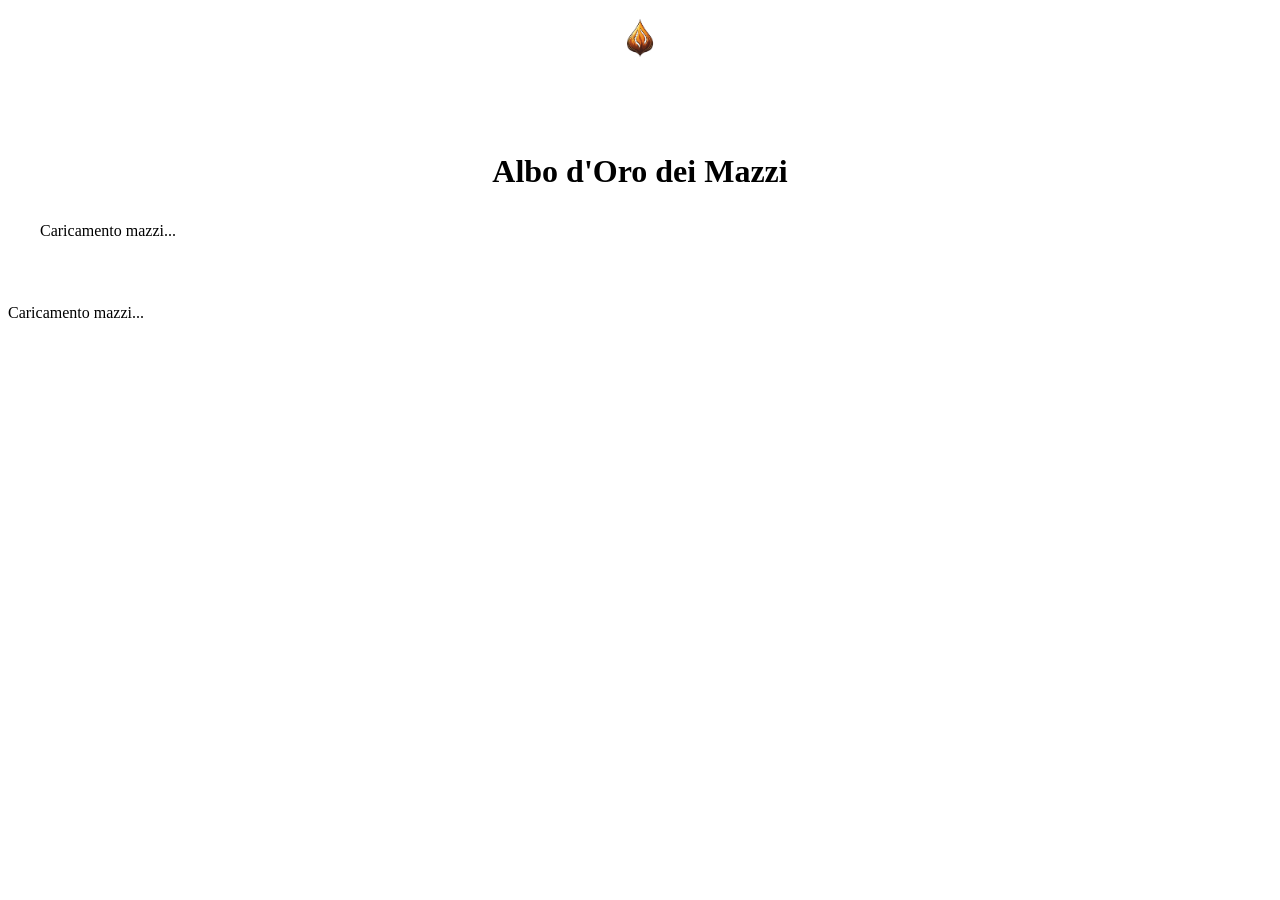
==== albodoro.html @ 2f6ccc67 "Create albodoro.html" ====
<!DOCTYPE html>
<html lang="it">
<head>
  <meta charset="UTF-8" />
  <title>Albo d'Oro dei Mazzi</title>
  <style>
    body
    body {
      margin: 0;
      padding: 0;
      font-family: Arial, sans-serif;
      background-image: url('sfondo.jpg');
      background-size: cover;
      background-attachment: fixed;
      background-position: center;
      color: #222;
    }
    header {
      display: flex;
      align-items: center;
      justify-content: center;
      height: 60px;
    }
    header button {
      border: none;
      background: none;
      cursor: pointer;
      padding: 0;
    }
    header img {
      height: 50px;
      display: block;
    }
    main {
      max-width: 1200px;
      margin: 2em auto;
      background: rgba(255 255 255 / 0.85);
      padding: 2em;
      border-radius: 10px;
    }
    h1 {
      text-align: center;
      margin-bottom: 1em;
    }
    .mazzo {
      background: white;
      border-radius: 8px;
      padding: 1em;
      margin-bottom: 2em;
      max-width: 800px;
      box-shadow: 0 0 10px rgba(0,0,0,0.1);
    }
    .mazzo-header {
      font-weight: bold;
      margin-bottom: 1em;
    }
    .carte {
      display: flex;
      flex-wrap: wrap;
      gap: 10px;
    }
    .carte img {
      width: 80px;
      height: auto;
      border-radius: 6px;
      cursor: pointer;
      transition: transform 0.2s;
      border: 1px solid #aaa;
    }
    .carte img:hover {
      transform: scale(1.2);
    }
    #popupCarta {
      display: none;
      position: fixed;
      top: 50%; left: 50%;
      transform: translate(-50%, -50%);
      background: transparent;
      z-index: 9999;
    }
    #popupCarta img {
      max-width: 90vw;
      max-height: 80vh;
      border-radius: 10px;
    }
  </style>
</head>
<body>
  <header>
    <button onclick="window.location.href='home.html'">
      <img src="logo.jpg" alt="Home">
    </button>
  </header>
  <main>
    <h1>Albo d'Oro dei Mazzi</h1>
    <div id="listaMazzi">Caricamento mazzi...</div>
  </main>
  <div id="listaMazzi">Caricamento mazzi...</div>

  <div id="popupCarta" onclick="this.style.display='none'">
    <img src="" alt="Carta Ingrandita" />
  </div>

  <script type="module">
    import { initializeApp } from "https://www.gstatic.com/firebasejs/12.0.0/firebase-app.js";
    import { getDatabase, ref, child, get } from "https://www.gstatic.com/firebasejs/12.0.0/firebase-database.js";

    const firebaseConfig = {
      apiKey: "AIzaSyAVDt2e7O1cUVCFCKuet1ohIvpBdJjTnZo",
      authDomain: "albo-d-oro-vita-tgc.firebaseapp.com",
      projectId: "albo-d-oro-vita-tgc",
      storageBucket: "albo-d-oro-vita-tgc.firebasestorage.app",
      messagingSenderId: "750854799573",
      appId: "1:750854799573:web:416499f272bee07d6f625c",
      databaseURL: "https://albo-d-oro-vita-tgc-default-rtdb.europe-west1.firebasedatabase.app/"
    };

    const app = initializeApp(firebaseConfig);
    const db = getDatabase(app);

    let cardsDatabase = [];

    async function caricaCards() {
      const res = await fetch('cards.json');
      cardsDatabase = await res.json();
    }

    function mostraPopup(src) {
      const popup = document.getElementById('popupCarta');
      popup.querySelector('img').src = src;
      popup.style.display = 'block';
    }

    async function caricaMazzi() {
      await caricaCards();
      const listaDiv = document.getElementById('listaMazzi');
      listaDiv.textContent = 'Caricamento mazzi in corso...';

      try {
        const snapshot = await get(child(ref(db), "mazzi"));
        if (!snapshot.exists()) {
          listaDiv.textContent = 'Nessun mazzo caricato.';
          return;
        }

        const data = snapshot.val();
        const mazziArray = Object.values(data).sort((a, b) => b.timestamp - a.timestamp);

        listaDiv.innerHTML = '';

        mazziArray.forEach(m => {
          const mazzoDiv = document.createElement('div');
          mazzoDiv.className = 'mazzo';

          const header = document.createElement('div');
          header.className = 'mazzo-header';
          header.innerText = `Utente: ${escapeHtml(m.username)} - Mazzo: ${escapeHtml(m.nomeMazzo)}`;
          mazzoDiv.appendChild(header);

          const carteContainer = document.createElement('div');
          carteContainer.className = 'carte';

          for (const nomeCarta in m.mazzo) {
            const carta = cardsDatabase.find(c => c['NOME CARTA'] === nomeCarta);
            if (!carta) continue;

            const numero = carta['N.'];
            const quantita = m.mazzo[nomeCarta];

            for (let i = 0; i < quantita; i++) {
              const img = document.createElement('img');
              img.src = `img/${numero}.jpg`;
              img.alt = nomeCarta;
              img.title = nomeCarta;
              img.onclick = () => mostraPopup(img.src);
              carteContainer.appendChild(img);
            }
          }

          mazzoDiv.appendChild(carteContainer);
          listaDiv.appendChild(mazzoDiv);
        });

      } catch (e) {
        listaDiv.textContent = 'Errore nel caricamento: ' + e.message;
      }
    }

    function escapeHtml(text) {
      return text
        .replace(/&/g, "&amp;")
        .replace(/</g, "&lt;")
        .replace(/>/g, "&gt;");
    }

    caricaMazzi();
  </script>
</body>
</html>
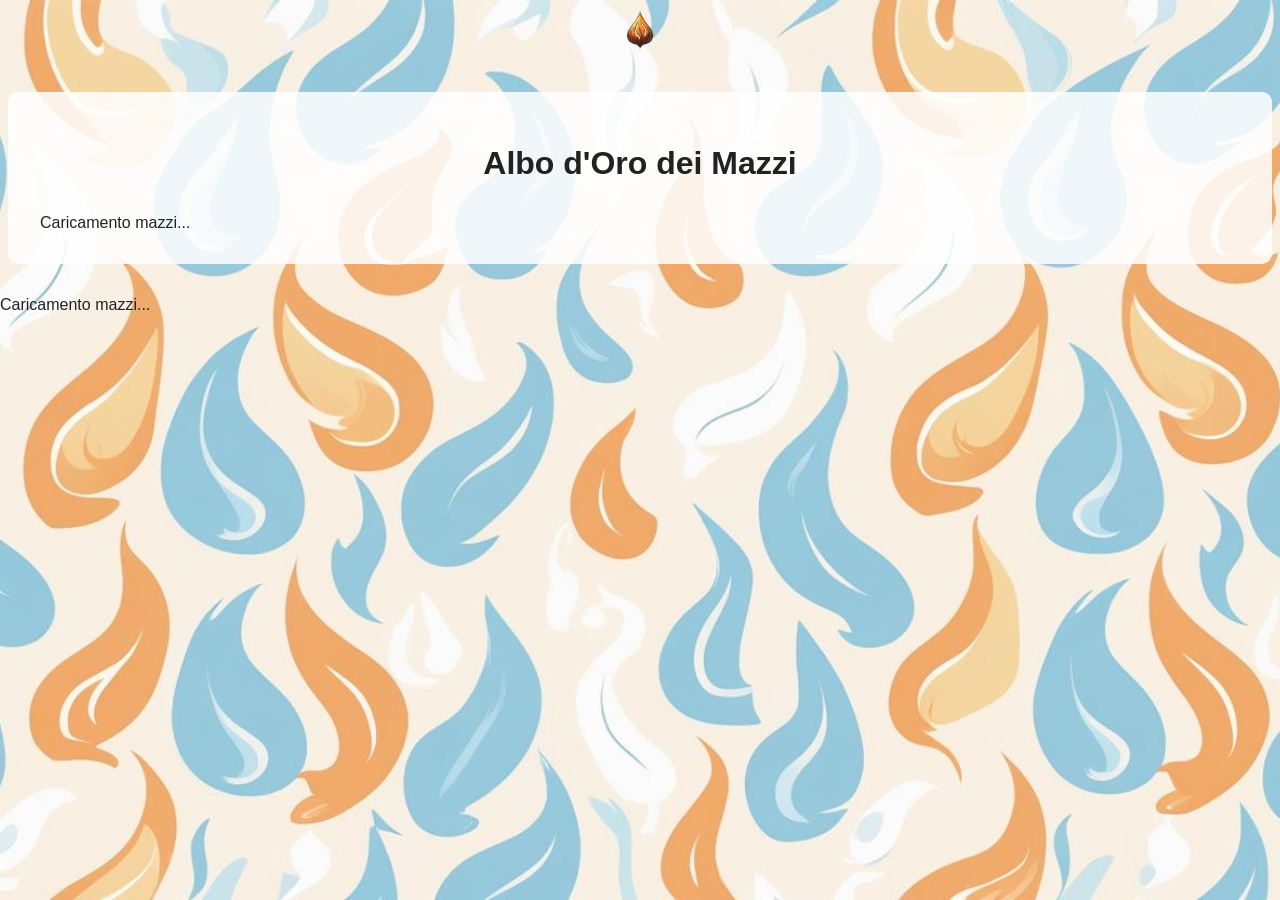
==== commit 86748e54: "Update albodoro.html" ====
--- a/albodoro.html
+++ b/albodoro.html
@@ -4,7 +4,6 @@
   <meta charset="UTF-8" />
   <title>Albo d'Oro dei Mazzi</title>
   <style>
-    body
     body {
       margin: 0;
       padding: 0;
@@ -164,7 +163,7 @@
             const carta = cardsDatabase.find(c => c['NOME CARTA'] === nomeCarta);
             if (!carta) continue;
 
-            const numero = carta['N.'];
+            const numero = carta['ID'];
             const quantita = m.mazzo[nomeCarta];
 
             for (let i = 0; i < quantita; i++) {
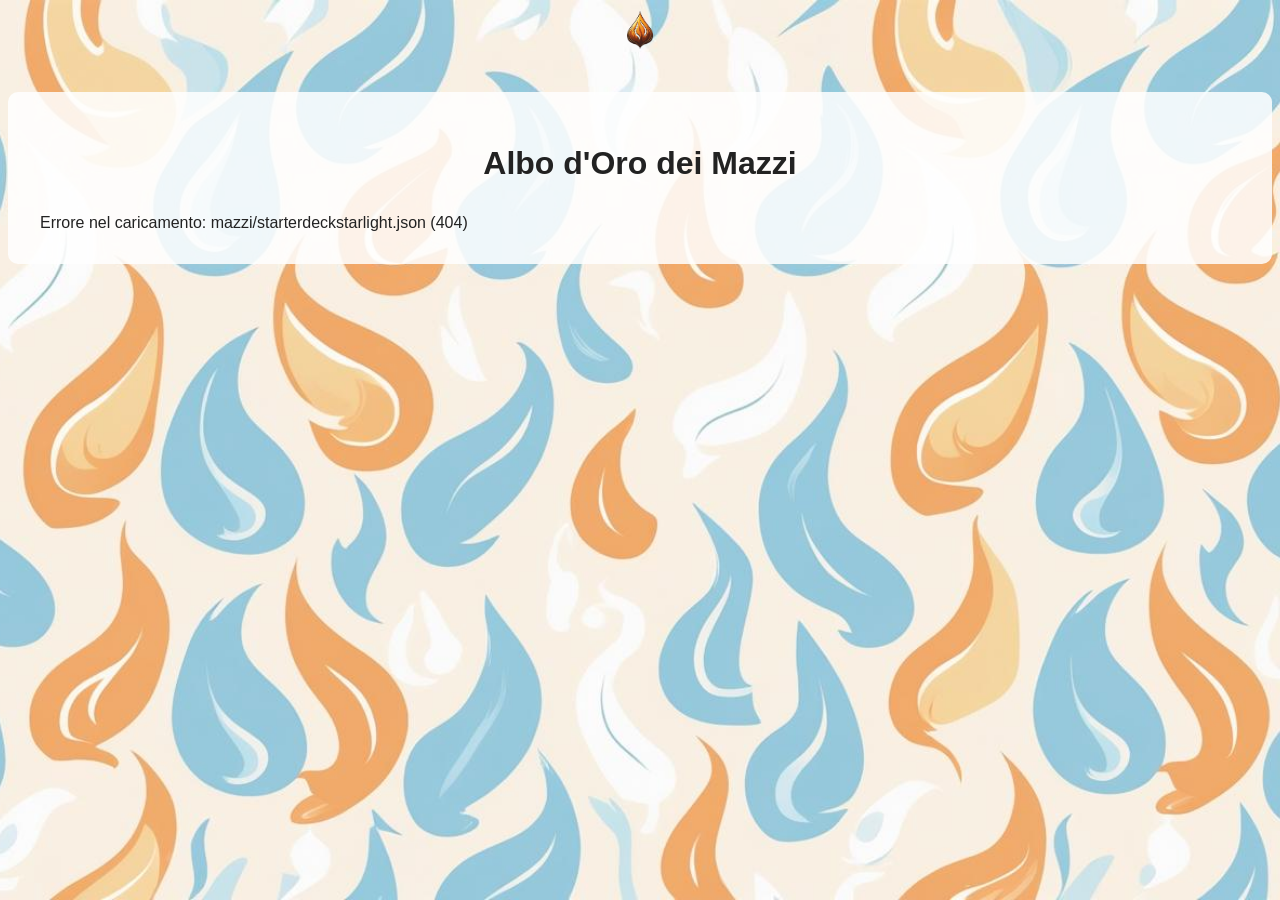
==== commit ad466ab0: "Update albodoro.html albodoro trasformato" ====
--- a/albodoro.html
+++ b/albodoro.html
@@ -41,158 +41,312 @@
       text-align: center;
       margin-bottom: 1em;
     }
-    .mazzo {
-      background: white;
-      border-radius: 8px;
-      padding: 1em;
-      margin-bottom: 2em;
-      max-width: 800px;
-      box-shadow: 0 0 10px rgba(0,0,0,0.1);
-    }
-    .mazzo-header {
-      font-weight: bold;
-      margin-bottom: 1em;
-    }
-    .carte {
+
+    /* === VETRINA: riquadri/slot fissi === */
+    .grid-mazzi {
+      display: grid;
+      grid-template-columns: repeat(auto-fit, minmax(360px, 1fr));
+      gap: 18px;
+      align-items: start;
+    }
+    .slot {
+      background: rgba(255,255,255,0.95);
+      border-radius: 10px;
+      padding: 14px;
+      box-shadow: 0 0 10px rgba(0,0,0,0.12);
+      border: 1px solid rgba(0,0,0,0.08);
+      min-height: 240px;
+    }
+    .slot-header {
+      display: flex;
+      flex-direction: column;
+      gap: 4px;
+      margin-bottom: 10px;
+    }
+    .titolo-mazzo {
+      font-weight: 700;
+      font-size: 1.08em;
+      line-height: 1.2;
+    }
+    .meta {
+      font-size: 0.92em;
+      color: #444;
+    }
+    .desc {
+      font-size: 0.92em;
+      color: #333;
+      margin-top: 4px;
+    }
+    .separator {
+      height: 1px;
+      background: rgba(0,0,0,0.12);
+      margin: 10px 0 12px 0;
+    }
+
+    /* === Griglia carte stile enciclopedia === */
+    .carte-grid {
       display: flex;
       flex-wrap: wrap;
       gap: 10px;
     }
-    .carte img {
-      width: 80px;
+    .carte-grid img {
+      width: 78px;
       height: auto;
       border-radius: 6px;
       cursor: pointer;
-      transition: transform 0.2s;
+      transition: transform 0.15s;
       border: 1px solid #aaa;
-    }
-    .carte img:hover {
-      transform: scale(1.2);
+      background: #fff;
+    }
+    .carte-grid img:hover {
+      transform: scale(1.18);
+      z-index: 2;
+    }
+
+    /* === Popup carta (immagine grande + dettagli) === */
+    #overlay {
+      display: none;
+      position: fixed;
+      inset: 0;
+      background: rgba(0,0,0,0.55);
+      z-index: 9998;
     }
     #popupCarta {
       display: none;
       position: fixed;
       top: 50%; left: 50%;
       transform: translate(-50%, -50%);
-      background: transparent;
       z-index: 9999;
-    }
-    #popupCarta img {
-      max-width: 90vw;
-      max-height: 80vh;
+      max-width: min(95vw, 900px);
+      width: 92vw;
+    }
+    .popup-box {
+      background: rgba(255,255,255,0.97);
+      border-radius: 12px;
+      padding: 14px;
+      box-shadow: 0 0 30px rgba(0,0,0,0.35);
+      display: flex;
+      gap: 14px;
+      align-items: flex-start;
+    }
+    .popup-img {
+      max-width: 320px;
+      width: 40vw;
       border-radius: 10px;
+      border: 1px solid rgba(0,0,0,0.2);
+      background: #fff;
+    }
+    .popup-details {
+      flex: 1;
+      min-width: 220px;
+      font-size: 0.98em;
+      line-height: 1.45;
+      color: #222;
+    }
+    .popup-title {
+      font-weight: 700;
+      margin-bottom: 8px;
+      font-size: 1.05em;
+    }
+    .popup-actions {
+      margin-top: 10px;
+      display: flex;
+      gap: 10px;
+    }
+    .popup-actions button {
+      cursor: pointer;
+      padding: 8px 10px;
+      border-radius: 8px;
+      border: 1px solid rgba(0,0,0,0.25);
+      background: #f4f4f4;
+    }
+    .muted {
+      color: #666;
+      font-size: 0.92em;
     }
   </style>
 </head>
 <body>
   <header>
-    <button onclick="window.location.href='home.html'">
+    <button onclick="window.location.href='home.html'" title="Home">
       <img src="logo.jpg" alt="Home">
     </button>
   </header>
+
   <main>
     <h1>Albo d'Oro dei Mazzi</h1>
-    <div id="listaMazzi">Caricamento mazzi...</div>
+    <div id="vetrina" class="grid-mazzi">Caricamento...</div>
   </main>
-  <div id="listaMazzi">Caricamento mazzi...</div>
-
-  <div id="popupCarta" onclick="this.style.display='none'">
-    <img src="" alt="Carta Ingrandita" />
+
+  <div id="overlay"></div>
+  <div id="popupCarta">
+    <div class="popup-box">
+      <img id="popupImg" class="popup-img" src="" alt="Carta" />
+      <div class="popup-details">
+        <div id="popupTitle" class="popup-title"></div>
+        <div id="popupContent"></div>
+        <div class="popup-actions">
+          <button id="btnChiudi">Chiudi</button>
+        </div>
+        <div class="muted">Suggerimento: clicca fuori dal popup o premi ESC per chiudere.</div>
+      </div>
+    </div>
   </div>
 
-  <script type="module">
-    import { initializeApp } from "https://www.gstatic.com/firebasejs/12.0.0/firebase-app.js";
-    import { getDatabase, ref, child, get } from "https://www.gstatic.com/firebasejs/12.0.0/firebase-database.js";
-
-    const firebaseConfig = {
-      apiKey: "AIzaSyAVDt2e7O1cUVCFCKuet1ohIvpBdJjTnZo",
-      authDomain: "albo-d-oro-vita-tgc.firebaseapp.com",
-      projectId: "albo-d-oro-vita-tgc",
-      storageBucket: "albo-d-oro-vita-tgc.firebasestorage.app",
-      messagingSenderId: "750854799573",
-      appId: "1:750854799573:web:416499f272bee07d6f625c",
-      databaseURL: "https://albo-d-oro-vita-tgc-default-rtdb.europe-west1.firebasedatabase.app/"
-    };
-
-    const app = initializeApp(firebaseConfig);
-    const db = getDatabase(app);
-
-    let cardsDatabase = [];
-
-    async function caricaCards() {
-      const res = await fetch('cards.json');
-      cardsDatabase = await res.json();
-    }
-
-    function mostraPopup(src) {
-      const popup = document.getElementById('popupCarta');
-      popup.querySelector('img').src = src;
-      popup.style.display = 'block';
-    }
-
-    async function caricaMazzi() {
-      await caricaCards();
-      const listaDiv = document.getElementById('listaMazzi');
-      listaDiv.textContent = 'Caricamento mazzi in corso...';
+  <script>
+    /* =========================================================
+       ✅ QUI AGGIUNGI I NUOVI MAZZI (UNA RIGA PER OGNI JSON)
+       Quando crei un nuovo file JSON, aggiungi il suo path qui.
+       Esempio: "mazzi/starterdeckstarlight.json"
+    ========================================================= */
+    const MAZZI_JSON = [
+      "mazzi/starterdeckstarlight.json",
+      "mazzi/altro_mazzo.json"
+      // aggiungi nuove righe qui...
+    ];
+
+    // Mappa ID -> oggetto carta da cards.json (enciclopedia)
+    let idToCarta = {};
+
+    function escapeHtml(s) {
+      return String(s ?? "")
+        .replaceAll("&", "&amp;")
+        .replaceAll("<", "&lt;")
+        .replaceAll(">", "&gt;");
+    }
+
+    async function fetchJson(path) {
+      const res = await fetch(path);
+      if (!res.ok) throw new Error(`${path} (${res.status})`);
+      return await res.json();
+    }
+
+    async function loadCardsJson() {
+      const cards = await fetchJson("cards.json");
+      idToCarta = {};
+      cards.forEach(c => { idToCarta[c.ID] = c; });
+    }
+
+    function openPopupById(idCarta) {
+      const carta = idToCarta[idCarta] || null;
+
+      const img = document.getElementById("popupImg");
+      img.src = `img/${idCarta}.jpg`;
+      img.onerror = () => { img.src = ""; };
+
+      const title = document.getElementById("popupTitle");
+      title.textContent = carta ? (carta["NOME CARTA"] || idCarta) : idCarta;
+
+      const content = document.getElementById("popupContent");
+      if (!carta) {
+        content.innerHTML = `<div>Dettagli non trovati in cards.json per ID: <strong>${escapeHtml(idCarta)}</strong></div>`;
+      } else {
+        const dettagli = Object.entries(carta)
+          .filter(([_, v]) => v !== null && v !== undefined && v !== "")
+          .map(([k, v]) => `<strong>${escapeHtml(k)}:</strong> ${escapeHtml(v)}`)
+          .join("<br>");
+        content.innerHTML = `<div style="font-size:0.98em;line-height:1.45;">${dettagli}</div>`;
+      }
+
+      document.getElementById("overlay").style.display = "block";
+      document.getElementById("popupCarta").style.display = "block";
+    }
+
+    function closePopup() {
+      document.getElementById("overlay").style.display = "none";
+      document.getElementById("popupCarta").style.display = "none";
+    }
+
+    function renderSlotMazzo(mazzoData, fallbackTitle) {
+      const box = document.createElement("div");
+      box.className = "slot";
+
+      const titolo = mazzoData.titolo || fallbackTitle || "Mazzo";
+      const autore = mazzoData.autore || "";
+      const descrizione = mazzoData.descrizione || "";
+
+      const head = document.createElement("div");
+      head.className = "slot-header";
+      head.innerHTML = `
+        <div class="titolo-mazzo">${escapeHtml(titolo)}</div>
+        ${autore ? `<div class="meta">${escapeHtml(autore)}</div>` : ""}
+        ${descrizione ? `<div class="desc">${escapeHtml(descrizione)}</div>` : ""}
+      `;
+      box.appendChild(head);
+
+      const sep = document.createElement("div");
+      sep.className = "separator";
+      box.appendChild(sep);
+
+      const grid = document.createElement("div");
+      grid.className = "carte-grid";
+
+      const carte = mazzoData.carte || {};  // <- dal JSON del mazzo
+      const entries = Object.entries(carte);
+
+      if (entries.length === 0) {
+        const empty = document.createElement("div");
+        empty.className = "muted";
+        empty.textContent = "(Mazzo vuoto)";
+        box.appendChild(empty);
+        return box;
+      }
+
+      // ordina per COSTO se disponibile in cards.json (come facevi in mazzi.html)
+      const lista = entries.map(([id, qty]) => ({
+        id,
+        qty: Number(qty) || 0,
+        costo: (idToCarta[id] && Number(idToCarta[id].COSTO)) ? Number(idToCarta[id].COSTO) : 999
+      })).sort((a, b) => a.costo - b.costo);
+
+      lista.forEach(({id, qty}) => {
+        for (let i = 0; i < qty; i++) {
+          const img = document.createElement("img");
+          img.src = `img/${id}.jpg`;
+          img.alt = idToCarta[id]?.["NOME CARTA"] ? idToCarta[id]["NOME CARTA"] : id;
+          img.title = img.alt;
+          img.onclick = () => openPopupById(id);
+          img.onerror = () => { img.style.display = "none"; }; // se manca immagine, la nasconde
+          grid.appendChild(img);
+        }
+      });
+
+      box.appendChild(grid);
+      return box;
+    }
+
+    async function init() {
+      const vetrina = document.getElementById("vetrina");
+      vetrina.textContent = "Caricamento...";
 
       try {
-        const snapshot = await get(child(ref(db), "mazzi"));
-        if (!snapshot.exists()) {
-          listaDiv.textContent = 'Nessun mazzo caricato.';
-          return;
-        }
-
-        const data = snapshot.val();
-        const mazziArray = Object.values(data).sort((a, b) => b.timestamp - a.timestamp);
-
-        listaDiv.innerHTML = '';
-
-        mazziArray.forEach(m => {
-          const mazzoDiv = document.createElement('div');
-          mazzoDiv.className = 'mazzo';
-
-          const header = document.createElement('div');
-          header.className = 'mazzo-header';
-          header.innerText = `Utente: ${escapeHtml(m.username)} - Mazzo: ${escapeHtml(m.nomeMazzo)}`;
-          mazzoDiv.appendChild(header);
-
-          const carteContainer = document.createElement('div');
-          carteContainer.className = 'carte';
-
-          for (const nomeCarta in m.mazzo) {
-            const carta = cardsDatabase.find(c => c['NOME CARTA'] === nomeCarta);
-            if (!carta) continue;
-
-            const numero = carta['ID'];
-            const quantita = m.mazzo[nomeCarta];
-
-            for (let i = 0; i < quantita; i++) {
-              const img = document.createElement('img');
-              img.src = `img/${numero}.jpg`;
-              img.alt = nomeCarta;
-              img.title = nomeCarta;
-              img.onclick = () => mostraPopup(img.src);
-              carteContainer.appendChild(img);
-            }
-          }
-
-          mazzoDiv.appendChild(carteContainer);
-          listaDiv.appendChild(mazzoDiv);
+        await loadCardsJson();
+
+        const mazzi = await Promise.all(
+          MAZZI_JSON.map(async (path) => {
+            const data = await fetchJson(path);
+            return { path, data };
+          })
+        );
+
+        vetrina.innerHTML = "";
+        mazzi.forEach(({path, data}) => {
+          vetrina.appendChild(renderSlotMazzo(data, path));
         });
 
       } catch (e) {
-        listaDiv.textContent = 'Errore nel caricamento: ' + e.message;
+        vetrina.textContent = "Errore nel caricamento: " + e.message;
       }
     }
 
-    function escapeHtml(text) {
-      return text
-        .replace(/&/g, "&amp;")
-        .replace(/</g, "&lt;")
-        .replace(/>/g, "&gt;");
-    }
-
-    caricaMazzi();
+    // Eventi popup
+    document.getElementById("btnChiudi").onclick = closePopup;
+    document.getElementById("overlay").onclick = closePopup;
+    document.addEventListener("keydown", (ev) => {
+      if (ev.key === "Escape") closePopup();
+    });
+
+    init();
   </script>
 </body>
 </html>
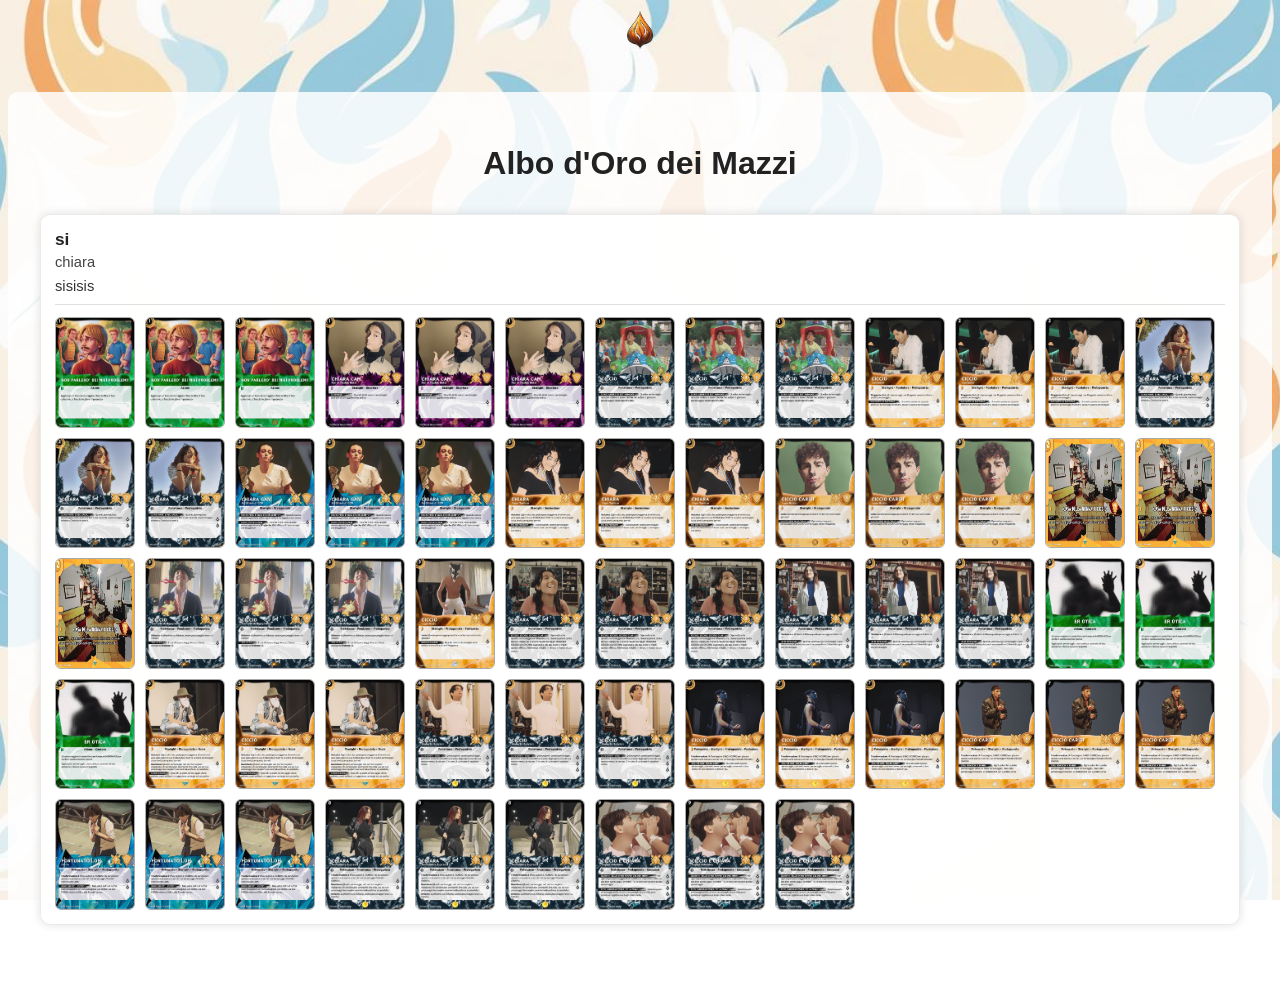
==== commit 6fa73bf2: "Update albodoro.html" ====
--- a/albodoro.html
+++ b/albodoro.html
@@ -200,8 +200,7 @@
        Esempio: "mazzi/starterdeckstarlight.json"
     ========================================================= */
     const MAZZI_JSON = [
-      "mazzi/starterdeckstarlight.json",
-      "mazzi/altro_mazzo.json"
+      "mazzi/si.json"
       // aggiungi nuove righe qui...
     ];
 
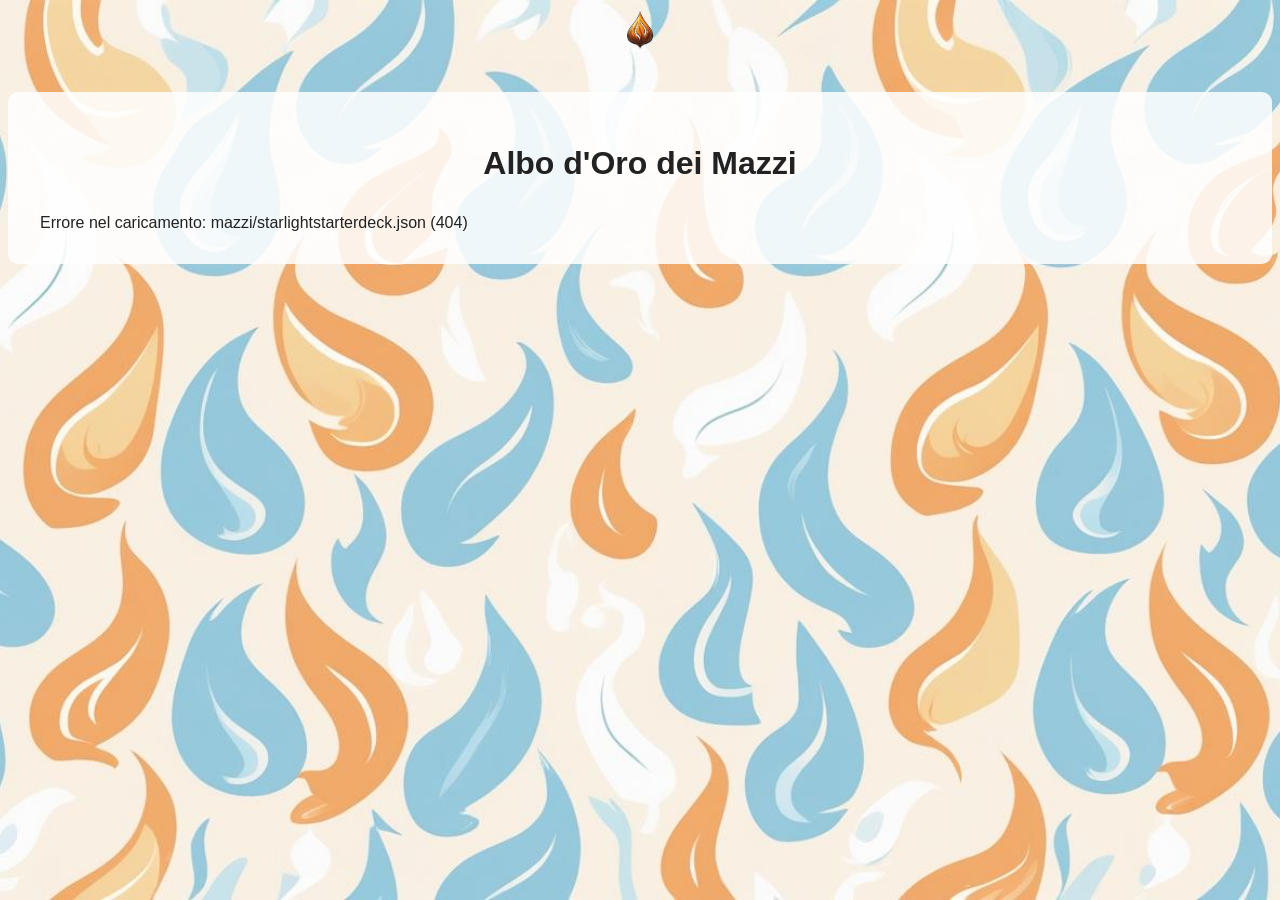
==== commit a99b8849: "Update albodoro.html" ====
--- a/albodoro.html
+++ b/albodoro.html
@@ -200,7 +200,7 @@
        Esempio: "mazzi/starterdeckstarlight.json"
     ========================================================= */
     const MAZZI_JSON = [
-      "mazzi/si.json"
+      "mazzi/starlightstarterdeck.json"
       // aggiungi nuove righe qui...
     ];
 
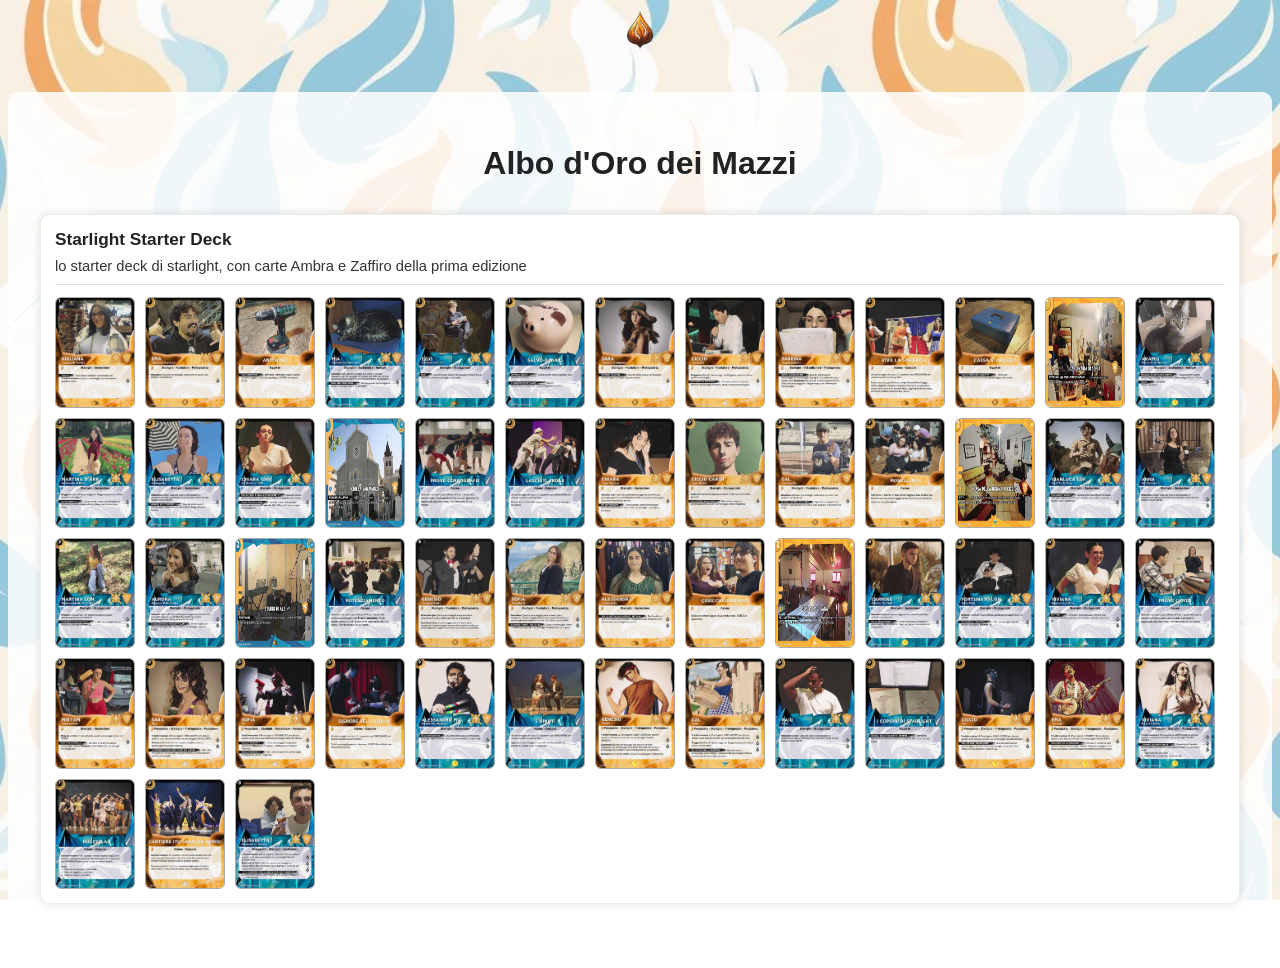
==== commit 756ec970: "Update albodoro.html" ====
--- a/albodoro.html
+++ b/albodoro.html
@@ -194,6 +194,40 @@
   </div>
 
   <script>
+    let __cardsPromise = null;
+    
+    async function loadAllCards() {
+      if (__cardsPromise) return __cardsPromise;
+    
+      __cardsPromise = (async () => {
+        try {
+          const manifestRes = await fetch("cards/manifest.json");
+          if (!manifestRes.ok) throw new Error("manifest non trovato");
+          const manifest = await manifestRes.json();
+    
+          const lists = await Promise.all(
+            (manifest.sets || []).map(async (s) => {
+              const r = await fetch(s.file);
+              if (!r.ok) throw new Error(`Errore fetch set: ${s.file} (${r.status})`);
+              const arr = await r.json();
+              return Array.isArray(arr) ? arr : [];
+            })
+          );
+    
+          // Unisce tutti i set in un unico array
+          return lists.flat();
+        } catch (e) {
+          // fallback compatibilità: prova il vecchio cards.json
+          const r = await fetch("cards.json");
+          if (!r.ok) throw e;
+          const data = await r.json();
+          return Array.isArray(data) ? data : [];
+        }
+      })();
+    
+      return __cardsPromise;
+    }
+
     /* =========================================================
        ✅ QUI AGGIUNGI I NUOVI MAZZI (UNA RIGA PER OGNI JSON)
        Quando crei un nuovo file JSON, aggiungi il suo path qui.
@@ -221,10 +255,11 @@
     }
 
     async function loadCardsJson() {
-      const cards = await fetchJson("cards.json");
+      const cards = await loadAllCards();
       idToCarta = {};
       cards.forEach(c => { idToCarta[c.ID] = c; });
     }
+
 
     function openPopupById(idCarta) {
       const carta = idToCarta[idCarta] || null;
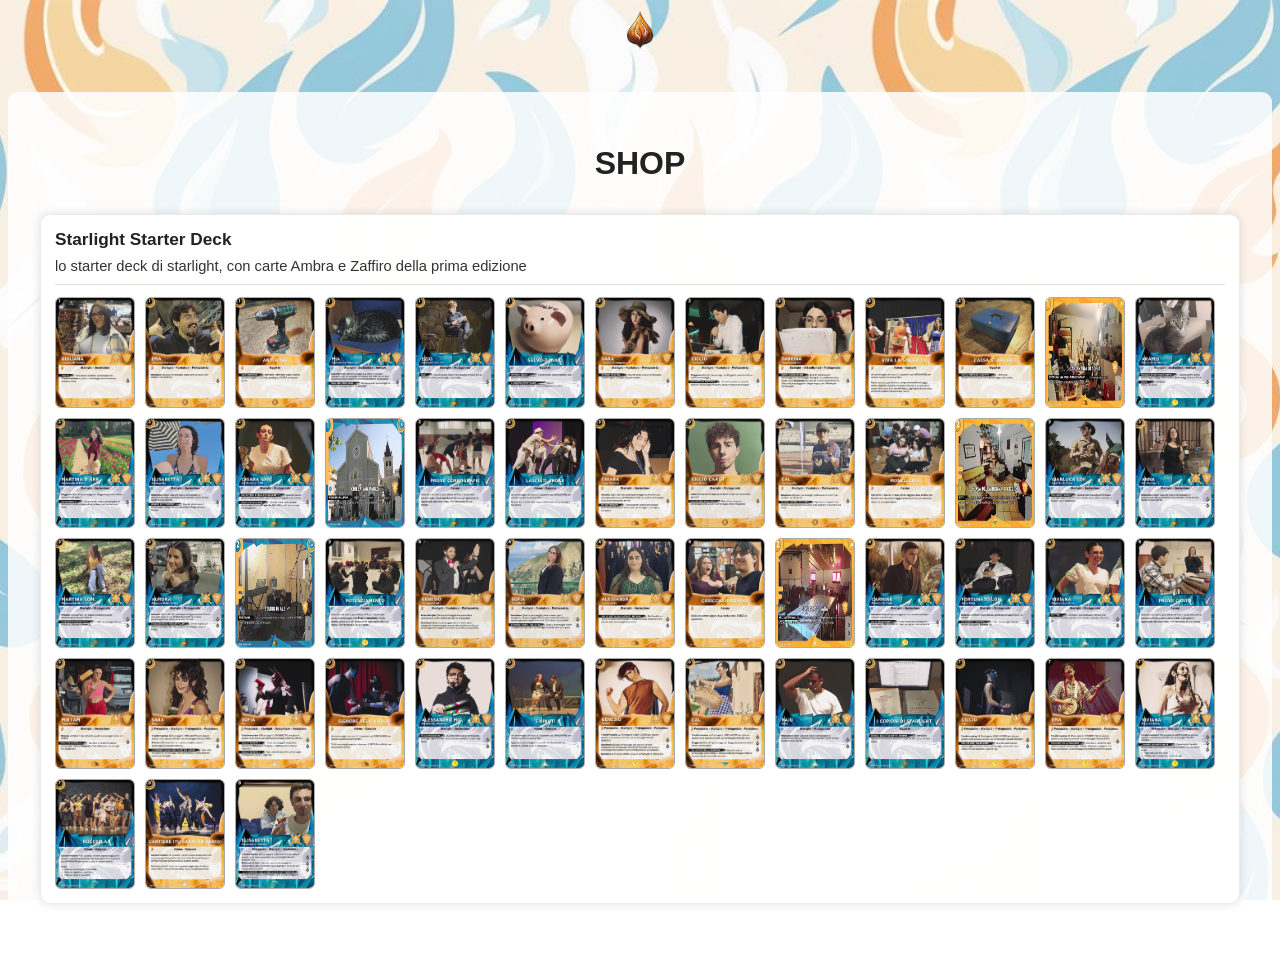
==== commit c181367e: "Update albodoro.html" ====
--- a/albodoro.html
+++ b/albodoro.html
@@ -2,7 +2,7 @@
 <html lang="it">
 <head>
   <meta charset="UTF-8" />
-  <title>Albo d'Oro dei Mazzi</title>
+  <title>Shop</title>
   <style>
     body {
       margin: 0;
@@ -174,7 +174,7 @@
   </header>
 
   <main>
-    <h1>Albo d'Oro dei Mazzi</h1>
+    <h1>SHOP</h1>
     <div id="vetrina" class="grid-mazzi">Caricamento...</div>
   </main>
 
